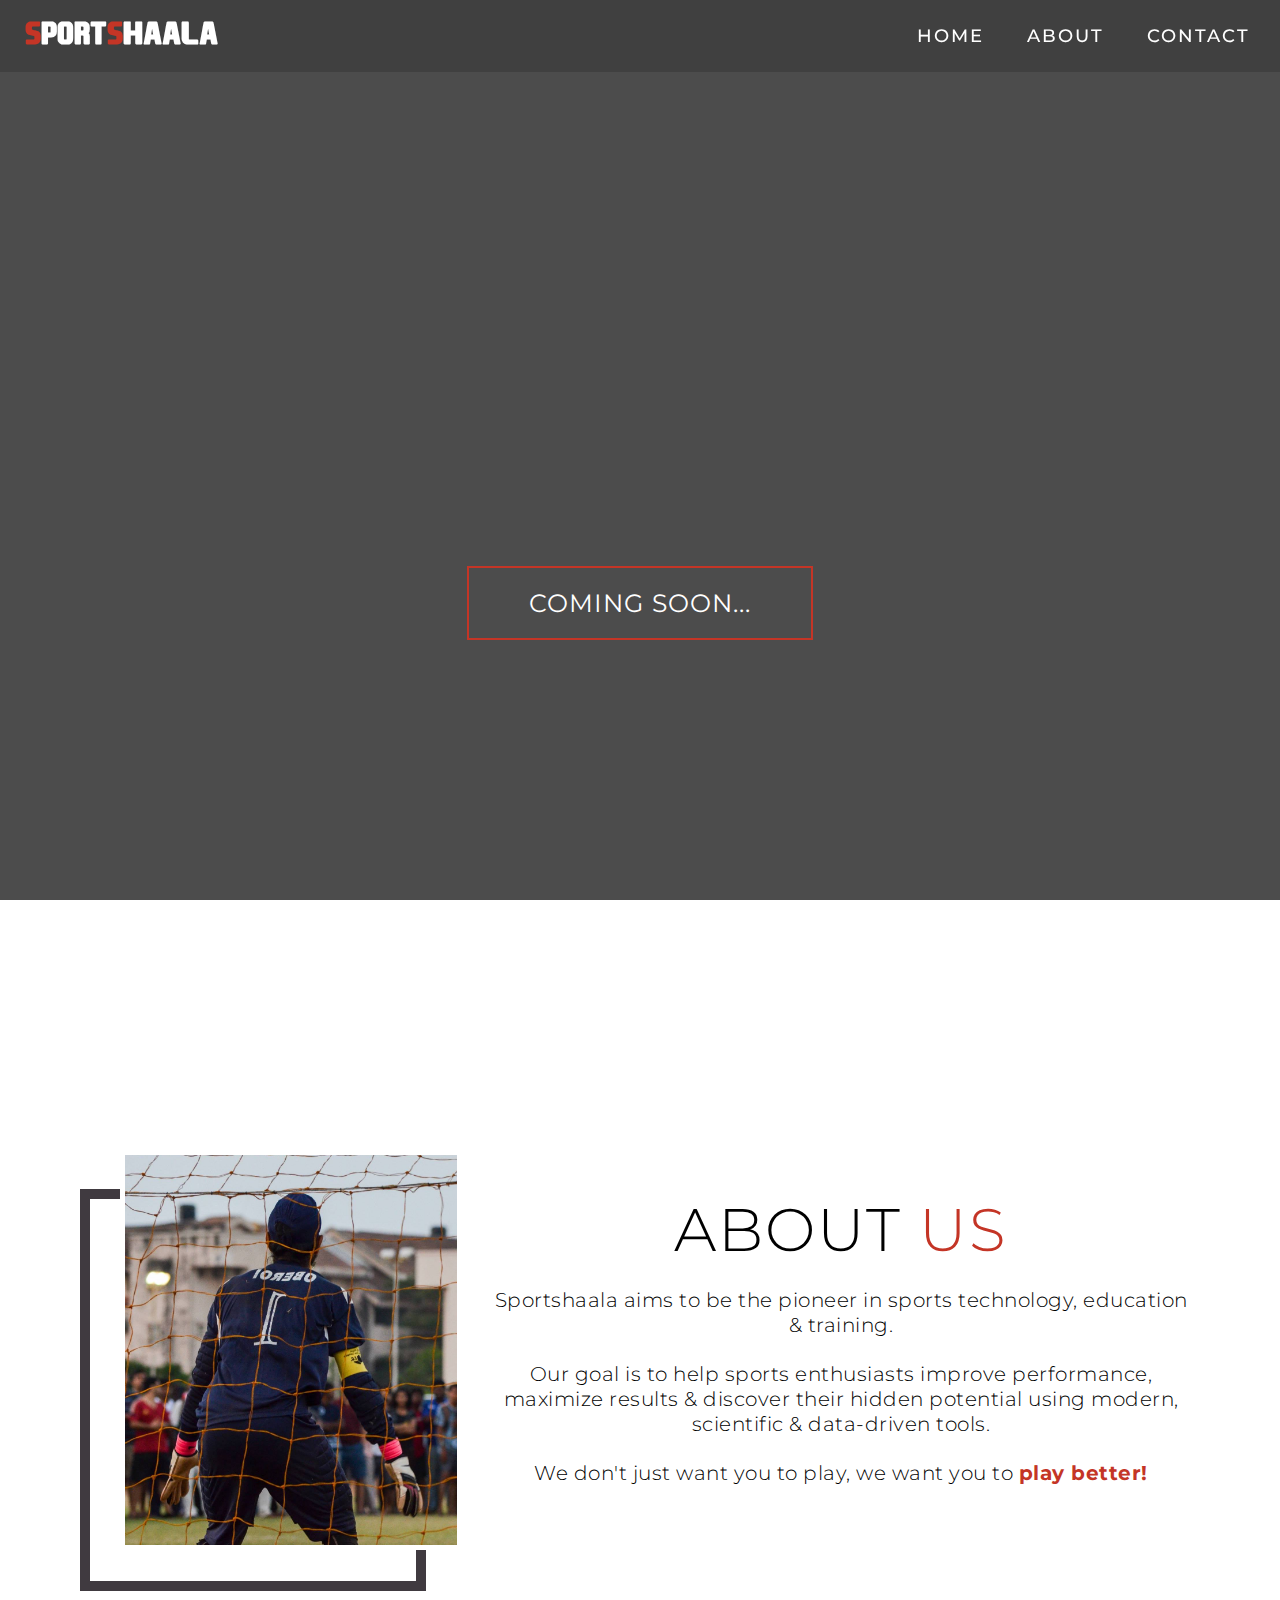
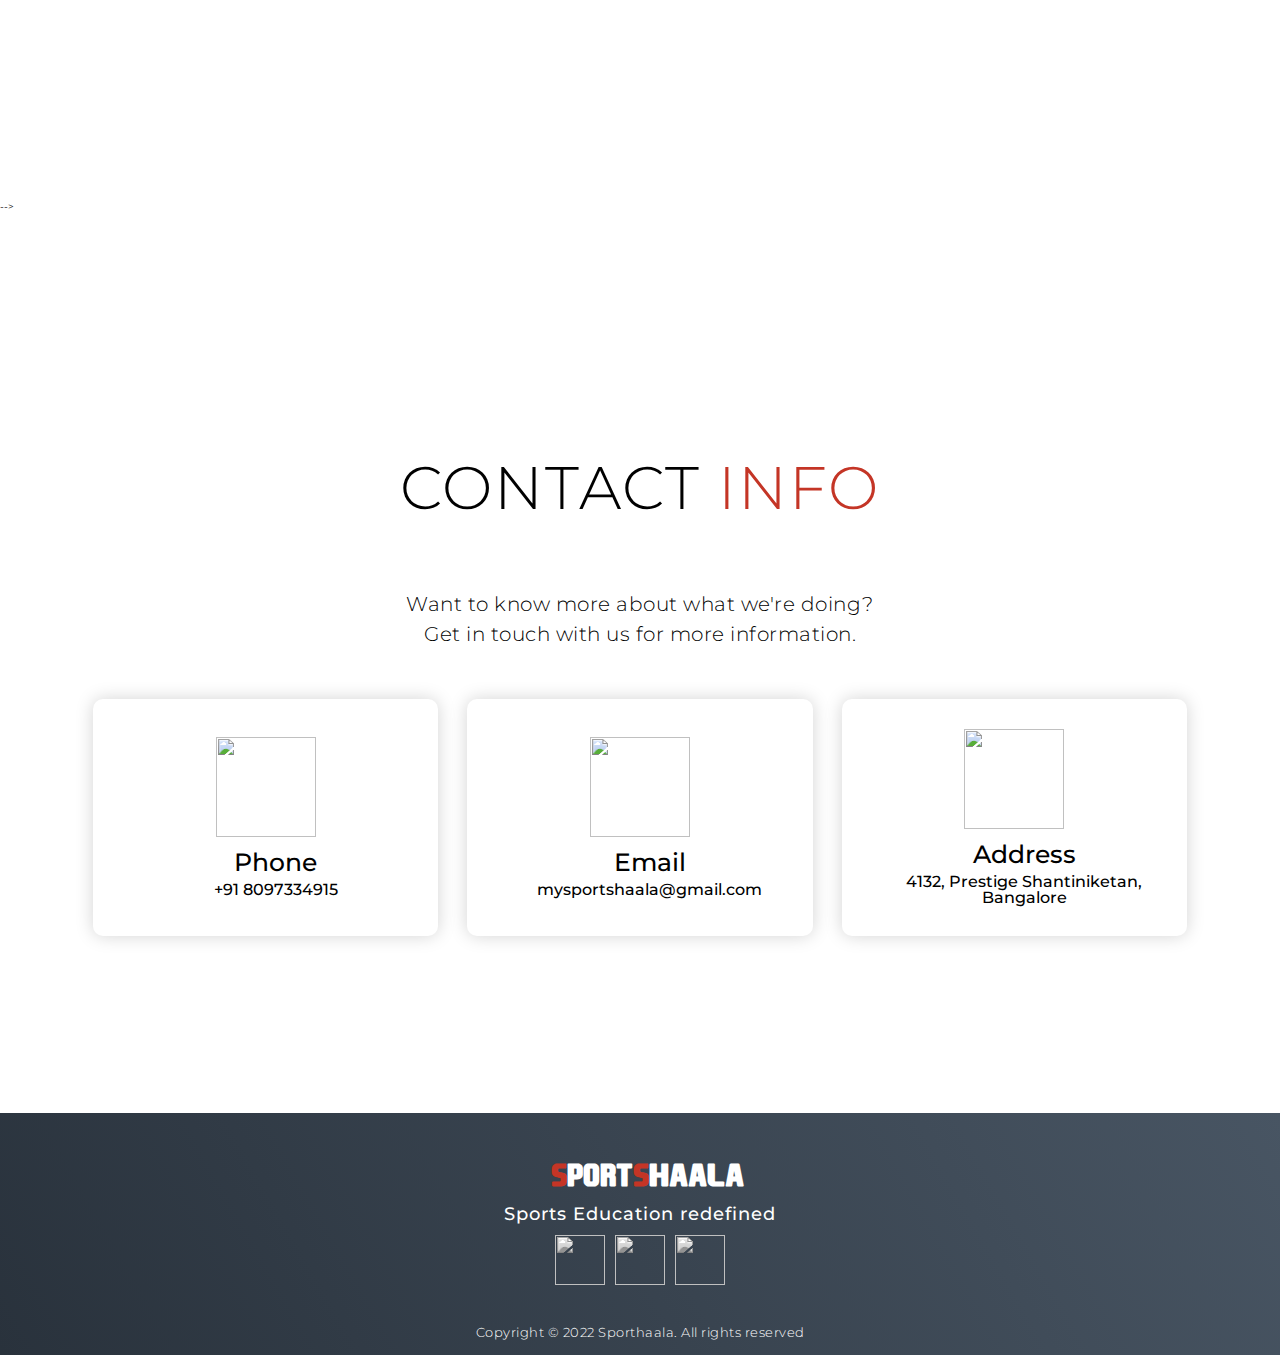
==== index.html @ 40bc7369 "Video back on drive" ====
<!DOCTYPE html>
<html lang="en">
<head>
    <meta charset="UTF-8">
    <meta http-equiv="X-UA-Compatible" content="IE=edge">
    <meta name="viewport" content="width=device-width, initial-scale=1.0">
    <title>SportShaala</title>
    <link rel="stylesheet" href="style.css">
    <link rel="stylesheet" href="assets/fonts/EAFonts/stylesheet.css">
</head>
<body>
    <section id="header">
        <div class="header container">
            <div class="nav-bar">
                <div class="brand">
                    <a href="#hero">
                        <h1><span>S</span>port<span>S</span>haala</h1>
                    </a>
                </div>
                <div class="nav-list">
                    <div class="hamburger">
                        <div class="bar"></div>
                    </div>
                    <ul>
                        <li><a href="#hero" data-after="Home">Home</a></li>
                        <!-- <li><a href="#services" data-after="Services">About</a></li> -->
                        <li><a href="#about" data-after="About">About</a></li>
                        <li><a href="#contact" data-after=>Contact</a></li>
                    </ul>
                </div>
            </div>
        </div>
    </section>
    <!-- End of header -->

    <!-- Hero section -->
    <section id="hero">
        <div class="hero container">
                <video src="assets/Sportshaala.mp4" playsinline autoplay muted loop>
                </video>
            <div>
                <h1>Play better<span></span></h1>
                <h1>Find your edge<span></span></h1>
                <a href="#contact" type = "button" class="cta">Coming Soon...</a>
            </div>
        </div>
    </section>
    <!-- End Hero Section -->
    <div class="video-wrapper">
        <video src="./assets/Sportshaala.mp4" playsinline autoplay muted loop>
        </video>
    </div>

    <!-- Service Section -->
    <!-- <section id="services">
        <div class="services container">
            <div class="service-top">
                <h1 class="section-title">ABOUT <span>US</span></h1>
                <p><span>Sportshaala</span> aims to be the pioneer in sports technology, education and training.</p>
                <p>Our goal is to help enthusiasts improve performance, maximize results and discover their hidden potential.</p>
                <p>We don't just want you to play, we want you to <span>play better!</span></p>
            </div>
            <div class="service-bottom">
                <div class="service-item">
                    <div class="icon"><img src="https://img.icons8.com/bubbles/100/000000/services.png" alt=""></div>
                    <h2>Web Design</h2>
                    <p>Lorem ipsum dolor sit amet consectetur adipisicing elit. Expedita repellat, quam rem adipisci ipsa sapiente quisquam unde itaque voluptatibus totam.</p>
                </div>
                <div class="service-item">
                    <div class="icon"><img src="https://img.icons8.com/bubbles/100/000000/services.png" alt=""></div>
                    <h2>Web Design</h2>
                    <p>Lorem ipsum dolor sit amet consectetur adipisicing elit. Expedita repellat, quam rem adipisci ipsa sapiente quisquam unde itaque voluptatibus totam.</p>
                </div>
                <div class="service-item">
                    <div class="icon"><img src="https://img.icons8.com/bubbles/100/000000/services.png" alt=""></div>
                    <h2>Web Design</h2>
                    <p>Lorem ipsum dolor sit amet consectetur adipisicing elit. Expedita repellat, quam rem adipisci ipsa sapiente quisquam unde itaque voluptatibus totam.</p>
                </div>                                             
            </div>
        </div>
    </section> -->
    <!-- End Service Section -->

    <!-- About section -->
    <section id="about">
        <div class="about container">
            <div class="col-left">
                <div class="about-img">
                    <img src="./assets/img/aboutus2.jpg" alt="">
                </div>
            </div>
            <div class="col-right">
                <h1 class="section-title">
                    About <span>US</span>
                </h1>
                <p>Sportshaala aims to be the pioneer in sports technology, education & training.</p>
                <p>Our goal is to help sports enthusiasts improve performance, maximize results & discover their hidden potential using modern, scientific & data-driven tools.</p>
                <p>We don't just want you to play, we want you to <span>play better!</span></p>
            </div>
        </div>
    </section> -->
    <!-- End About section

    <!-- Contact Section -->
    <section id="contact">
        <div class="contact container">
            <div>
                <h1 class="section-title">Contact <span>info</span></h1>
            </div>
            <div>
                <p>Want to know more about what we're doing?<br>Get in touch with us for more information.</p>
            </div>
            <div class="contact-items">
                <div class="contact-item">
                    <div class="icon">
                        <img src="https://img.icons8.com/bubbles/100/000000/phone.png" alt="">
                    </div>
                    <div class="contact-info">
                        <h1>Phone</h1>
                        <h2>+91 8097334915</h2>
                    </div>
                </div>
                <div class="contact-item">
                    <div class="icon"><img src="https://img.icons8.com/bubbles/100/000000/new-post.png" alt=""></div>
                    <div class="contact-info">
                        <h1>Email</h1>
                        <h2>mysportshaala@gmail.com</h2>
                    </div>
                </div>
                <div class="contact-item">
                    <div class="icon"><img src="https://img.icons8.com/bubbles/100/000000/map-marker.png" alt=""></div>
                    <div class="contact-info">
                        <h1>Address</h1>
                        <h2>4132, Prestige Shantiniketan, Bangalore</h2>
                    </div>
                </div>
            </div>            
        </div>
    </section>

    <!-- End Contact Section -->

    <!-- Footer -->

    <section id="footer">
        <div class="footer container">
            <div class="brand">
                <h1><span>S</span>port<span>S</span>haala</h1>
            </div>
            <h2>Sports Education redefined</h2>
            <div class="social-icon">
                <div class="social-item">
                    <a href="#"><img alt="" src="https://img.icons8.com/bubbles/100/000000/facebook-new.png"></a>
                </div>
                <div class="social-item">
                    <a href="https://twitter.com/sportshaalayo"><img alt="" src="https://img.icons8.com/bubbles/100/000000/twitter.png"></a>
                </div>
                <div class="social-item">
                    <a href="https://www.youtube.com/channel/UC8o_CGlzFs7dVv6sWX6ZTkQ"><img alt="" src="https://img.icons8.com/bubbles/100/000000/youtube.png"></a>
                </div>                                                
            </div>
            <p>Copyright &#169 2022 Sporthaala. All rights reserved</p>
        </div>
    </section>
    <!-- End footer -->    
    <script src="./app.js"></script>
</body>
</html>
---- style.css ----
@import "https://fonts.googleapis.com/css?family=Montserrat:300, 400, 700&display=swap";
* {
  padding: 0;
  margin: 0;
  box-sizing: border-box;
}

html {
  font-size: 10px;
  font-family: "Montserrat", sans-serif;
  scroll-behavior: smooth;
}

.brand {
  margin-left: 1.5rem;
  font-family: "ea_font";
}

a {
  text-decoration: none;
}

.container {
  min-height: 100vh;
  width: 100%;
  display: flex;
  align-items: center;
  justify-content: center;
}

img {
  height: 100%;
  width: 100%;
  object-fit: cover;
}

p {
  color: black;
  font-size: 1.4rem;
  margin-top: 5px;
  line-height: 2.5rem;
  font-weight: 300;
  letter-spacing: 0.05rem;
}

.section-title {
  font-size: 4rem;
  font-weight: 300;
  color: black;
  margin-bottom: 20px;
  text-transform: uppercase;
  letter-spacing: 0.2rem;
  text-align: center;
}

.section-title span {
  color: #c43526;
}

.cta {
  display: inline-block;
  padding: 10px 30px;
  color: white;
  border: 2px solid #c43526;
  background-color: transparent;
  font-size: 2rem;
  text-transform: uppercase;
  letter-spacing: 0.1rem;
  margin-top: 30px;
  transition: 0.3s ease;
  transition-property: background-color, color;
  margin-left: 0;
  position: absolute;
  left: 50%;
  -ms-transform: translateX(-50%);
  transform: translateX(-50%);
  /* animation: box_reveal 0.5s ease forwards;
  animation-delay: 5s; */
}

.cta:hover {
  color: white;
  background-color: #c43526;
}

/* Failed attempt at making a transition effect similar to the hamburger menu */
/* .cta::before {
  position: absolute;
  content: "";
  display: inline-block;
  padding: 2rem 6rem;
  color: white;
  border: 2px solid #c43526;
  margin-bottom: 20px;
  left: 30%;
  -ms-transform: translateX(-50%);
  transform: translateX(-50%);
  animation: coming_soon 1s ease infinite;
} */

/* 
#header .hamburger {
  height: 60px;
  width: 60px;
  display: inline-block;
  border: 3px solid white;
  border-radius: 50%;
  position: relative;
  display: flex;
  align-items: center;
  justify-content: center;
  z-index: 100;
  cursor: pointer;
  transform: scale(0.8);
  margin-right: 20px;
}

#header .hamburger:after {
  position: absolute;
  content: "";
  height: 100%;
  width: 100%;
  border-radius: 50%;
  border: 3px solid white;
  animation: hamburger_puls 1s ease infinite;
} */

.brand h1 {
  font-size: 3rem;
  text-transform: uppercase;
  color: white;
}

.brand h1 span {
  color: #c43526;
}

/* Header Section */
#header {
  position: fixed;
  z-index: 1000;
  left: 0;
  top: 0;
  width: 100vw;
  height: auto;
}

#header .header {
  min-height: 8vh;
  background-color: rgba(31, 30, 30, 0.24);
  transition: 0.3s ease background-color;
}

#header .nav-bar {
  display: flex;
  align-items: center;
  justify-content: space-between;
  width: 100%;
  height: 100%;
  max-width: 1300px;
  padding: 0 10px;
}

#header .nav-list ul {
  list-style: none;
  position: absolute;
  background-color: rgb(31, 30, 30);
  width: 100vw;
  /* height: 100vh; */
  left: 100%;
  top: 0;
  display: flex;
  flex-direction: column;
  justify-content: center;
  align-items: center;
  z-index: 1;
  overflow-x: hidden;
  transition: 0.5s ease left;
}

#header .nav-list ul.active {
  left: 0%;
}

#header .nav-list ul a {
  font-size: 2.5rem;
  font-weight: 500;
  letter-spacing: 0.2rem;
  text-decoration: none;
  color: white;
  text-transform: uppercase;
  padding: 20px;
  display: block;
}

#header .nav-list ul a::after {
  content: attr(data-after);
  position: absolute;
  top: 50%;
  left: 50%;
  transform: translate(-50%, -50%) scale(0);
  color: rgba(240, 248, 255, 0.021);
  font-size: 13rem;
  letter-spacing: 50px;
  z-index: -1;
  transition: 0.3s ease letter-spacing;
}

#header .nav-list ul li:hover a::after {
  transform: translate(-50%, -50%) scale(100);
  letter-spacing: initial;
}

#header .nav-list ul li:hover a {
  color: #c43526;
}

#header .hamburger {
  height: 60px;
  width: 60px;
  display: inline-block;
  border: 3px solid white;
  border-radius: 50%;
  position: relative;
  display: flex;
  align-items: center;
  justify-content: center;
  z-index: 100;
  cursor: pointer;
  transform: scale(0.8);
  margin-right: 20px;
}

#header .hamburger:after {
  position: absolute;
  content: "";
  height: 100%;
  width: 100%;
  border-radius: 50%;
  border: 3px solid white;
  animation: hamburger_puls 2s ease infinite;
}

#header .hamburger .bar {
  height: 2px;
  width: 30px;
  position: relative;
  background-color: white;
  z-index: -1;
}

#header .hamburger .bar::after,
#header .hamburger .bar::before {
  content: "";
  position: absolute;
  height: 100%;
  width: 100%;
  left: 0;
  background-color: white;
  transition: 0.3s ease;
  transition-property: top, bottom;
}

#header .hamburger .bar::after {
  top: 8px;
}

#header .hamburger .bar::before {
  bottom: 8px;
}

#header .hamburger.active .bar::before {
  bottom: 0;
}

#header .hamburger.active .bar::after {
  top: 0;
}

/* End Header section */

/* Hero Section */

/* .video-wrapper {
  position: relative;

  width: 400px;
  height: 200px;

  overflow: hidden;

  text-align: center;
  display: flex;
  align-items: center;
  justify-content: center;
} */

video {
  object-fit: cover;
  height: 100%;
  width: 100%;

  position: absolute;
  top: 0;
  left: 0;
  filter: brightness(40%);
}

#hero {
  /* background-image: url(./img/hero-bg.png); */
  background-size: cover;
  background-position: top center;
  position: relative;

  overflow: hidden;

  text-align: center;
  display: flex;
  align-items: center;
  justify-content: center;
  z-index: 1;
}

#hero::after {
  content: "";
  position: absolute;
  left: 0;
  top: 0;
  height: 100%;
  width: 100%;
  background-color: black;
  opacity: 0.7;
  z-index: -1;
}

#hero .hero {
  max-width: 1200px;
  margin: 0 auto;
  padding: 0 50px;
  justify-content: center;
}

#hero h1 {
  display: block;
  /* width: fit-content; */
  font-size: 4rem;
  position: relative;
  color: transparent;
  text-align: center;
  animation: text_reveal 0.5s ease forwards;
  /* animation-delay: 10s; */
  z-index: 1;
}

#hero h1:nth-child(1) {
  animation-delay: 1.5s;
}

#hero h1:nth-child(2) {
  animation-delay: 3s;
}

/* #hero h1:nth-child(3) {
  animation: text_reveal_name 0.5s ease forwards;
  animation-delay: 3s;
} */

#hero h1 span {
  position: absolute;
  top: 0;
  left: 0;
  height: 100%;
  width: 0;
  background-color: #c43526;
  animation: text_reveal_box 1s ease;
  animation-delay: 0.5s;
}

#hero h1:nth-child(1) span {
  animation-delay: 1s;
}

#hero h1:nth-child(2) span {
  animation-delay: 2.5s;
}

/* #hero h1:nth-child(3) span {
  animation-delay: 2.5s;
} */

/* End Hero Section */

/* Services Section */
#services .services {
  flex-direction: column;
  text-align: center;
  max-width: 1500px;
  margin: 0 auto;
  padding: 100px 0;
}

#services .service-top {
  max-width: 1200px;
  margin: 0 auto;
}

#services .service-bottom {
  display: flex;
  align-items: center;
  justify-content: center;
  flex-wrap: wrap;
  margin-top: 50px;
}

#services .service-item {
  flex-basis: 80%;
  display: flex;
  align-items: flex-start;
  justify-content: center;
  flex-direction: column;
  padding: 30px;
  border-radius: 10px;
  background-image: url(./img/img-1.png);
  background-size: cover;
  margin: 10px 5%;
  position: relative;
  z-index: 1;
  overflow: hidden;
}

#services .service-item::after {
  content: "";
  position: absolute;
  left: 0;
  top: 0;
  height: 100%;
  width: 100%;
  background-image: linear-gradient(60deg, #29323c 0%, #485563 100%);
  opacity: 0.9;
  z-index: -1;
}

#services .service-bottom .icon {
  height: 80px;
  width: 80px;
  margin-bottom: 20px;
}

#services .service-item h2 {
  font-size: 2rem;
  color: white;
  margin-bottom: 10px;
  text-transform: uppercase;
}

#services .service-item p {
  color: white;
  text-align: left;
}

/* End Services Section */

/* Projects section */

#projects .projects {
  flex-direction: column;
  max-width: 1200px;
  margin: 0 auto;
  padding: 100px 0;
}

#projects .projects-header h1 {
  margin-bottom: 50px;
}

#projects .all-projects {
  display: flex;
  align-items: center;
  justify-content: center;
  flex-direction: column;
}

#projects .project-item {
  display: flex;
  align-items: center;
  justify-content: center;
  flex-direction: column;
  width: 80%;
  margin: 20px auto;
  overflow: hidden;
  border-radius: 10px;
}

#projects .project-info {
  padding: 30px;
  flex-basis: 50%;
  height: 100%;
  display: flex;
  align-items: flex-start;
  justify-content: center;
  flex-direction: column;
  background-image: linear-gradient(60deg, #29323c 0%, #485563 100%);
  color: white;
}

#projects .project-info h1 {
  font-size: 4rem;
  font-weight: 500;
}

#projects .project-info h2 {
  font-size: 1.8rem;
  font-weight: 500;
  margin-top: 10px;
}

#projects .project-info p {
  color: white;
}

#projects .project-img {
  flex-basis: 50%;
  height: 300px;
  overflow: hidden;
  position: relative;
}

#projects .project-img::after {
  content: "";
  position: absolute;
  left: 0;
  top: 0;
  height: 100%;
  width: 100%;
  background-image: linear-gradient(60deg, #29323c 0%, #485563 100%);
  opacity: 0.7;
}

#projects .project-img img {
  transition: 0.3s ease transform;
}

#projects .project-item:hover .project-img img {
  transform: scale(1.1);
}

/* End Projects section */

/* About Section */

#about .about {
  flex-direction: column-reverse;
  text-align: center;
  max-width: 1200px;
  margin: 0 auto;
  padding: 100px 20px;
}

#about .col-left {
  width: 250px;
  height: 360px;
}

#about .col-right {
  width: 100%;
}

#about .col-right h2 {
  font-size: 1.8rem;
  font-weight: 500;
  letter-spacing: 0.2rem;
  margin-bottom: 10px;
}

/* #about .col-right .cta {
  color: black;
  margin-bottom: 50px;
  padding: 10px 20px;
  font-size: 2rem;
} */

#about .col-right p {
  margin-bottom: 20px;
}

#about .col-left .about-img {
  height: 100%;
  width: 100%;
  position: relative;
  border: 5px solid white;
}

#about .col-left .about-img::after {
  content: "";
  position: absolute;
  left: -33px;
  top: 19px;
  height: 98%;
  width: 98%;
  border: 7px solid #403a40;
  z-index: -1;
}

#about p {
  font-size: 2rem;
  padding: 2px;
}

#about p span {
  font-weight: bold;
  color: #c43526;
}

/* End About Section */

/* contact Section */

#contact .contact {
  flex-direction: column;
  max-width: 1200px;
  margin: 0 auto;
  width: 90%;
}

#contact .contact-items {
  width: 100%;
  margin: 4rem;
}

#contact .contact-item {
  width: 80%;
  padding: 20px;
  text-align: center;
  border-radius: 10px;
  padding: 30px;
  margin: 30px;
  display: flex;
  justify-content: center;
  align-items: center;
  flex-direction: column;
  box-shadow: 0px 0px 18px 0 #0000002c;
  transition: 0.3s ease box-shadow;
}

#contact .contact-item:hover {
  box-shadow: 0px 0px 5px 0 #0000002c;
}

#contact .icon {
  width: 70px;
  margin: 0 auto;
  margin-bottom: 10px;
}

#contact .contact-info h1 {
  font-size: 2.5rem;
  font-weight: 500;
  margin-bottom: 5px;
}

#contact .contact-info h2 {
  font-size: 2rem;
  line-height: 2rem;
  text-align: center;
  font-weight: 500;
}

#contact > .contact p {
  padding-bottom: 50px;
  font-size: 20px;
  text-align: center;
  line-height: 30px;
}

/* End contact section */

/* Footer */

#footer {
  background-image: linear-gradient(60deg, #29323c 0%, #485563 100%);
}

#footer .footer {
  min-height: 200px;
  flex-direction: column;
  padding-top: 50px;
  padding-bottom: 10px;
}

#footer h2 {
  color: white;
  font-weight: 500;
  font-size: 1.8rem;
  letter-spacing: 0.1rem;
  margin-top: 10px;
  margin-bottom: 10px;
}

#footer .social-icon {
  display: flex;
  margin-bottom: 30px;
}

#footer .social-item {
  height: 50px;
  width: 50px;
  margin: 0 5px;
}

#footer .social-item img {
  filter: grayscale(1);
  transition: 0.3s ease filter;
}

#footer .social-item:hover img {
  filter: grayscale(0);
}

#footer p {
  color: white;
  font-size: 1.3rem;
}

/* End Footer */

/* Keyframes */

@keyframes hamburger_puls {
  0% {
    opacity: 1;
    transform: scale(1);
  }

  100% {
    opacity: 0;
    transform: scale(1.4);
  }
}

@keyframes text_reveal_box {
  50% {
    width: 100%;
    left: 0;
  }
  100% {
    width: 0;
    left: 100%;
  }
}

@keyframes text_reveal {
  100% {
    color: white;
  }
}

@keyframes box_reveal {
  100% {
    color: white;
    border: 4px solid #c43526;
  }
}

@keyframes text_reveal_name {
  100% {
    color: #c43526;
    font-weight: 500;
  }
}

/* End Keyframes */

@media only screen and (min-width: 768px) {
  .cta {
    padding: 20px 60px;
    font-size: 2.5rem;
  }
  h1.section-title {
    font-size: 6rem;
  }

  #hero h1 {
    font-size: 7rem;
  }

  #services .service-bottom .service-item {
    flex-basis: 45%;
    margin: 2.5%;
  }

  #projects .project-item {
    flex-direction: row;
  }

  #projects .project-item:nth-child(even) {
    flex-direction: row-reverse;
  }

  #projects .project-item {
    height: 400px;
    margin: 0;
    width: 100%;
    border-radius: 0;
  }

  #projects .all-projects .project-info {
    height: 100%;
  }

  #projects .all-projects .project-img {
    height: 100%;
  }

  #about .about {
    flex-direction: row;
  }

  #about .col-left {
    width: 600px;
    height: 400px;
    padding-left: 60px;
  }

  #about .about .col-left .about-img::after {
    left: -45px;
    top: 34px;
    height: 98%;
    width: 98%;
    border: 10px solid #403a40;
  }
  #about .col-right {
    text-align: center;
    padding: 30px;
  }

  #about .col-right h1 {
    text-align: center;
  }

  #contact .contact {
    flex-direction: column;
    padding: 100px 0;
    align-items: center;
    justify-content: center;
    min-width: 20vh;
  }

  #contact .contact-items {
    width: 100%;
    display: flex;
    flex-direction: row;
    justify-content: space-evenly;
    margin: 0;
  }
  #contact .contact-item {
    width: 30%;
    margin: 0;
    /* flex-direction: row; */
  }

  #contact .contact-info h1 {
    text-align: center;
    font-weight: 500;
  }

  #contact .contact-info h2 {
    overflow-wrap: break-word;
    font-size: 1.6rem;
    line-height: 1.6rem;
    text-align: center;
    font-weight: 500;
  }

  #contact .contact-item .icon {
    height: 100px;
    width: 100px;
  }

  #contact .contact-item .icon img {
    object-fit: contain;
  }

  #contact .contact-item .contact-info {
    width: 100%;
    text-align: center;
    padding-left: 20px;
  }
  .contact.container .section-title {
    margin: 60px;
  }
}

@media only screen and (min-width: 1200px) {
  #header .hamburger {
    display: none;
  }

  #header .nav-list ul {
    position: initial;
    display: block;
    height: auto;
    width: fit-content;
    background-color: transparent;
  }

  #header .nav-list ul li {
    display: inline-block;
  }
  #header .nav-list ul li a {
    font-size: 1.8rem;
  }

  #header .nav-list ul a::after {
    display: none;
  }

  #services .service-bottom .service-item {
    flex-basis: 22%;
    margin: 1.5%;
  }
}
---- assets/fonts/EAFonts/stylesheet.css ----
/*! Generated by Font Squirrel (https://www.fontsquirrel.com) on April 18, 2022 */

@font-face {
  font-family: "ea_font";
  src: url("easports-webfont.woff2") format("woff2"),
    url("easports-webfont.woff") format("woff");
  font-weight: normal;
  font-style: normal;
}
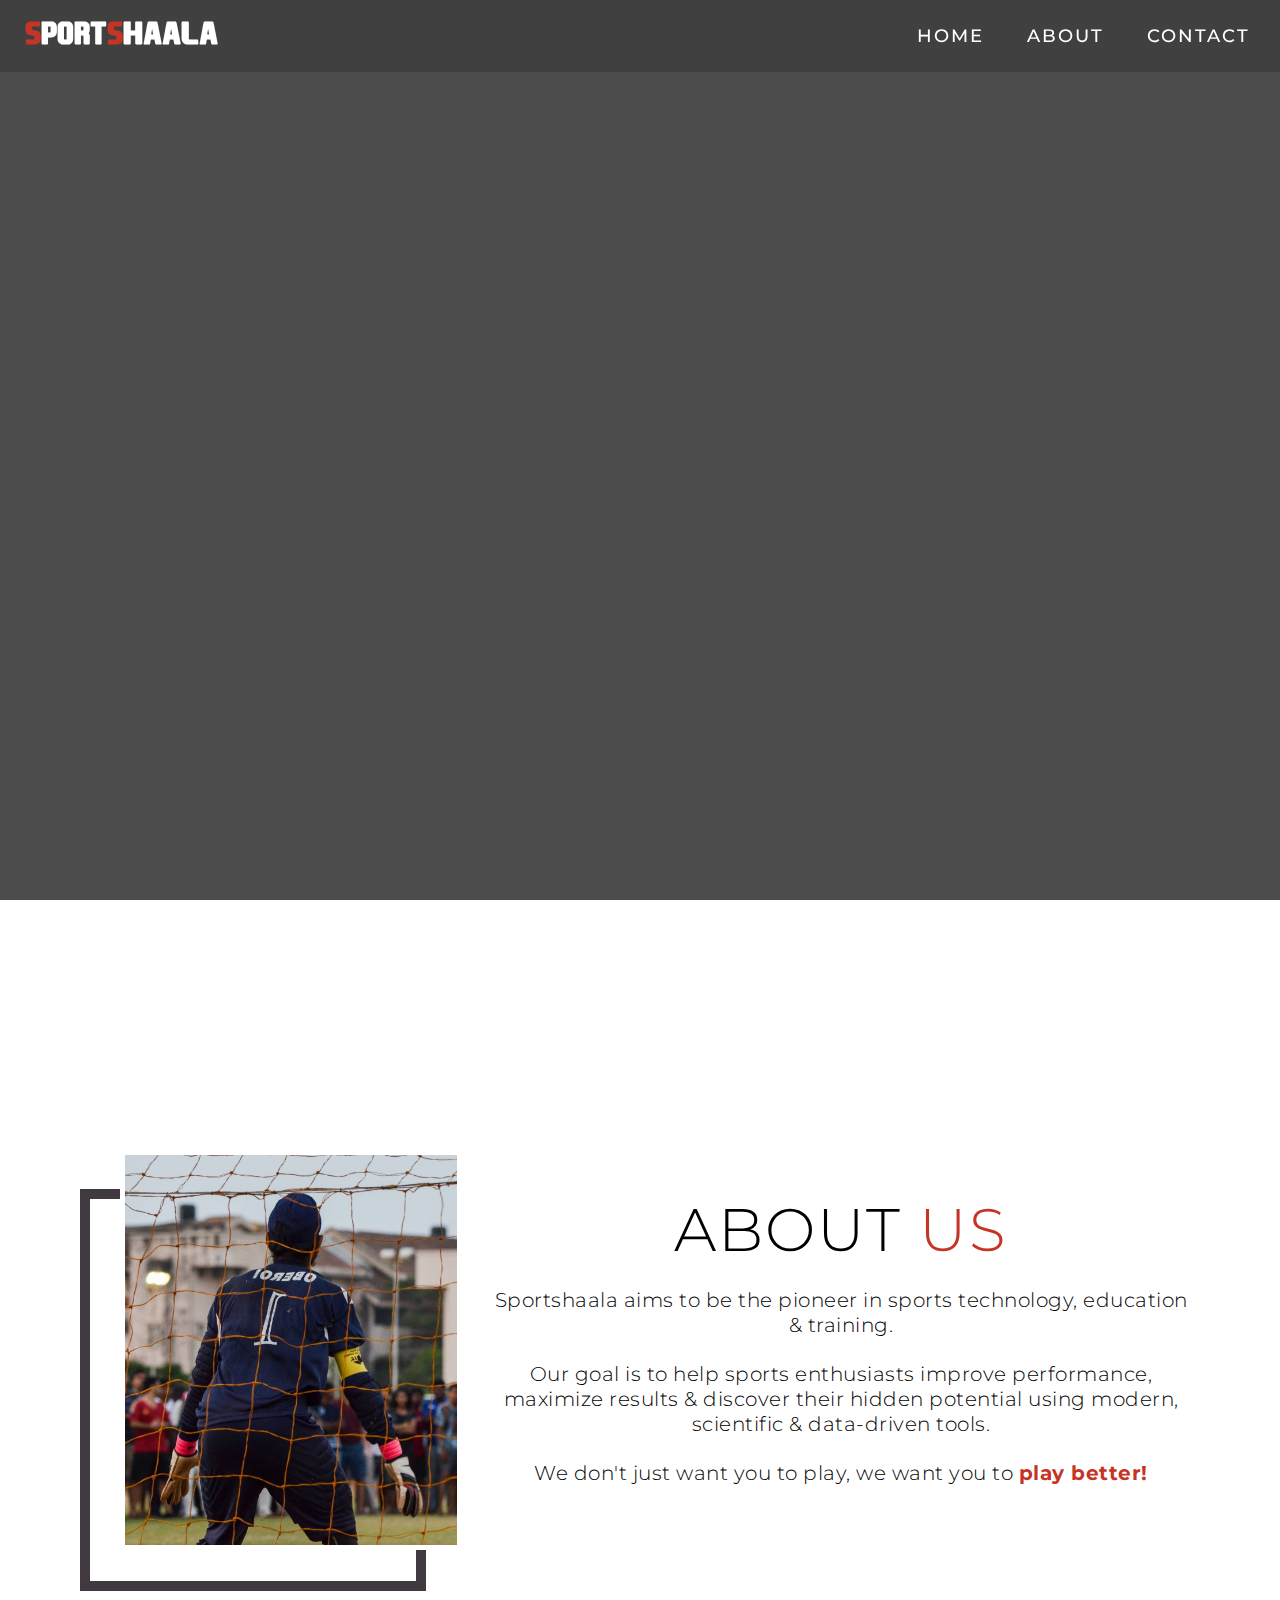
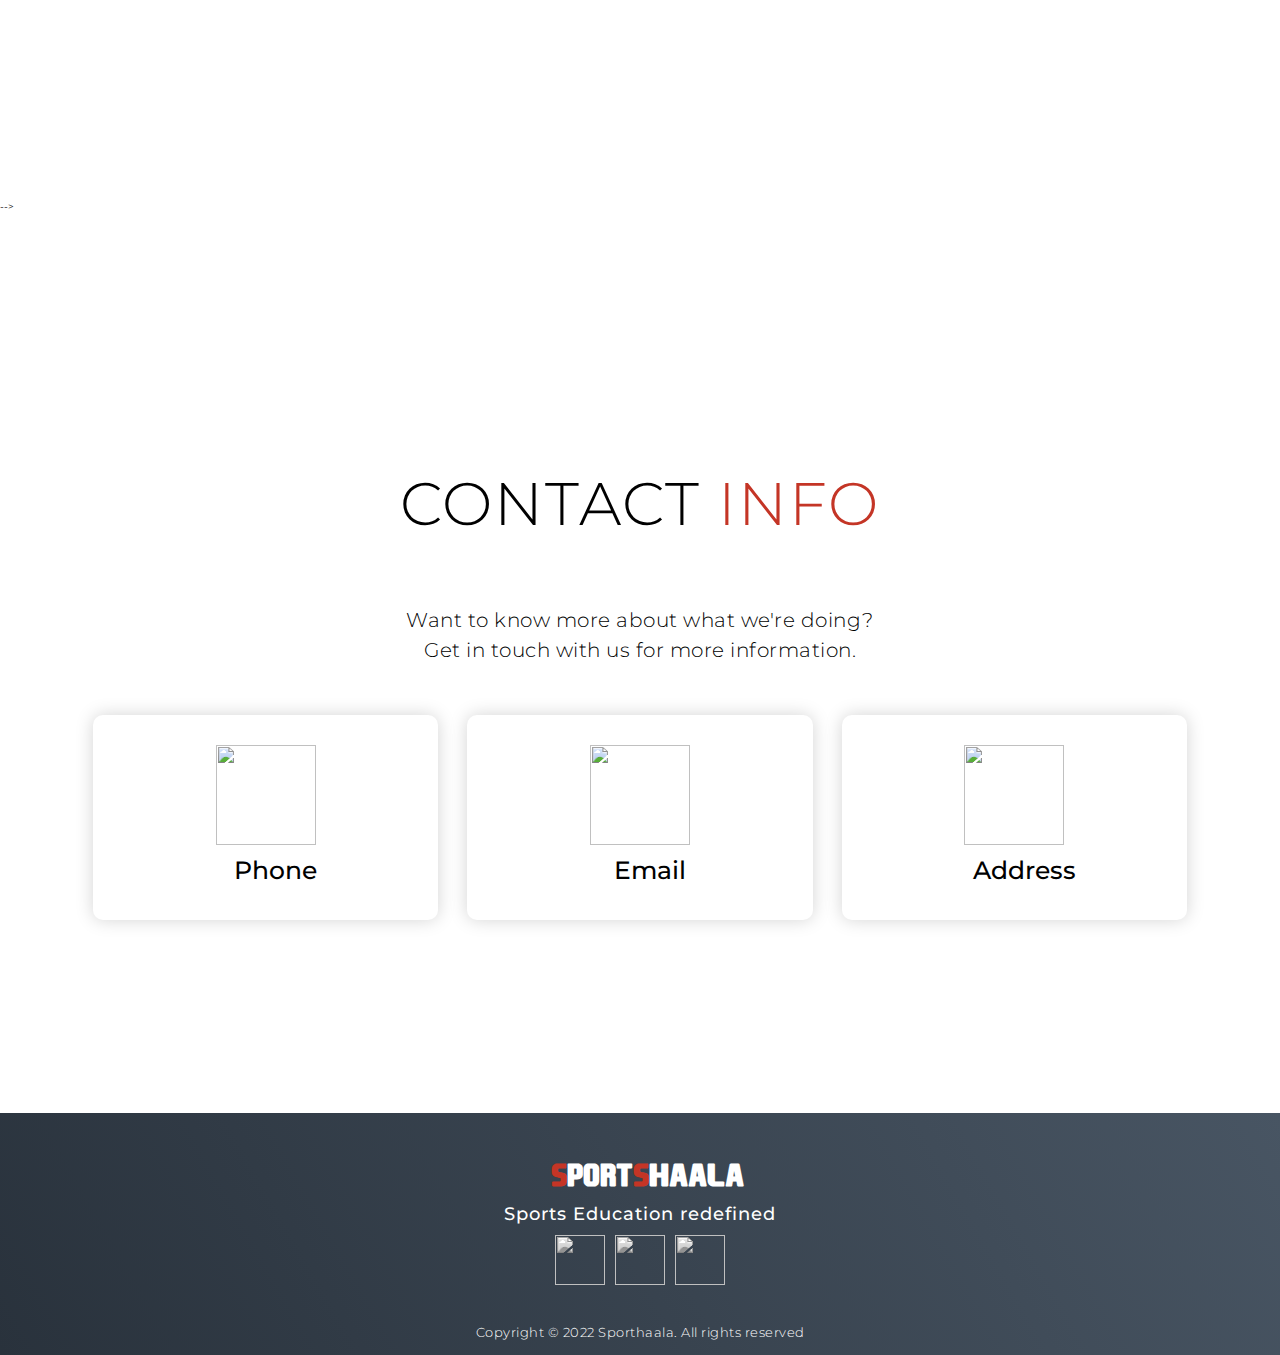
==== commit 66c500b7: "coming soon comes later" ====
--- a/index.html
+++ b/index.html
@@ -36,8 +36,8 @@
     <!-- Hero section -->
     <section id="hero">
         <div class="hero container">
-                <video src="assets/Sportshaala.mp4" playsinline autoplay muted loop>
-                </video>
+            <video src="https://raw.githubusercontent.com/4722794/sportshaala/main/Sportshaala.mp4" playsinline="" autoplay="" muted="" loop="">
+            </video>
             <div>
                 <h1>Play better<span></span></h1>
                 <h1>Find your edge<span></span></h1>
@@ -46,40 +46,6 @@
         </div>
     </section>
     <!-- End Hero Section -->
-    <div class="video-wrapper">
-        <video src="./assets/Sportshaala.mp4" playsinline autoplay muted loop>
-        </video>
-    </div>
-
-    <!-- Service Section -->
-    <!-- <section id="services">
-        <div class="services container">
-            <div class="service-top">
-                <h1 class="section-title">ABOUT <span>US</span></h1>
-                <p><span>Sportshaala</span> aims to be the pioneer in sports technology, education and training.</p>
-                <p>Our goal is to help enthusiasts improve performance, maximize results and discover their hidden potential.</p>
-                <p>We don't just want you to play, we want you to <span>play better!</span></p>
-            </div>
-            <div class="service-bottom">
-                <div class="service-item">
-                    <div class="icon"><img src="https://img.icons8.com/bubbles/100/000000/services.png" alt=""></div>
-                    <h2>Web Design</h2>
-                    <p>Lorem ipsum dolor sit amet consectetur adipisicing elit. Expedita repellat, quam rem adipisci ipsa sapiente quisquam unde itaque voluptatibus totam.</p>
-                </div>
-                <div class="service-item">
-                    <div class="icon"><img src="https://img.icons8.com/bubbles/100/000000/services.png" alt=""></div>
-                    <h2>Web Design</h2>
-                    <p>Lorem ipsum dolor sit amet consectetur adipisicing elit. Expedita repellat, quam rem adipisci ipsa sapiente quisquam unde itaque voluptatibus totam.</p>
-                </div>
-                <div class="service-item">
-                    <div class="icon"><img src="https://img.icons8.com/bubbles/100/000000/services.png" alt=""></div>
-                    <h2>Web Design</h2>
-                    <p>Lorem ipsum dolor sit amet consectetur adipisicing elit. Expedita repellat, quam rem adipisci ipsa sapiente quisquam unde itaque voluptatibus totam.</p>
-                </div>                                             
-            </div>
-        </div>
-    </section> -->
-    <!-- End Service Section -->
 
     <!-- About section -->
     <section id="about">
@@ -112,26 +78,26 @@
             </div>
             <div class="contact-items">
                 <div class="contact-item">
-                    <div class="icon">
+                    <div class="icon" id="phone">
                         <img src="https://img.icons8.com/bubbles/100/000000/phone.png" alt="">
                     </div>
                     <div class="contact-info">
-                        <h1>Phone</h1>
-                        <h2>+91 8097334915</h2>
+                        <h1 >Phone</h1>
+                        <h2 id = "phoneval"></h2>
                     </div>
                 </div>
                 <div class="contact-item">
-                    <div class="icon"><img src="https://img.icons8.com/bubbles/100/000000/new-post.png" alt=""></div>
+                    <div class="icon" id = "email"><img src="https://img.icons8.com/bubbles/100/000000/new-post.png" alt=""></div>
                     <div class="contact-info">
-                        <h1>Email</h1>
-                        <h2>mysportshaala@gmail.com</h2>
+                        <h1 >Email</h1>
+                        <h2 id = "emailval"></h2>
                     </div>
                 </div>
                 <div class="contact-item">
-                    <div class="icon"><img src="https://img.icons8.com/bubbles/100/000000/map-marker.png" alt=""></div>
+                    <div class="icon" id="address"><img src="https://img.icons8.com/bubbles/100/000000/map-marker.png" alt=""></div>
                     <div class="contact-info">
-                        <h1>Address</h1>
-                        <h2>4132, Prestige Shantiniketan, Bangalore</h2>
+                        <h1 >Address</h1>
+                        <h2 id ="addressval"></h2>
                     </div>
                 </div>
             </div>            
--- a/style.css
+++ b/style.css
@@ -57,32 +57,6 @@
   color: #c43526;
 }
 
-.cta {
-  display: inline-block;
-  padding: 10px 30px;
-  color: white;
-  border: 2px solid #c43526;
-  background-color: transparent;
-  font-size: 2rem;
-  text-transform: uppercase;
-  letter-spacing: 0.1rem;
-  margin-top: 30px;
-  transition: 0.3s ease;
-  transition-property: background-color, color;
-  margin-left: 0;
-  position: absolute;
-  left: 50%;
-  -ms-transform: translateX(-50%);
-  transform: translateX(-50%);
-  /* animation: box_reveal 0.5s ease forwards;
-  animation-delay: 5s; */
-}
-
-.cta:hover {
-  color: white;
-  background-color: #c43526;
-}
-
 /* Failed attempt at making a transition effect similar to the hamburger menu */
 /* .cta::before {
   position: absolute;
@@ -277,24 +251,6 @@
   top: 0;
 }
 
-/* End Header section */
-
-/* Hero Section */
-
-/* .video-wrapper {
-  position: relative;
-
-  width: 400px;
-  height: 200px;
-
-  overflow: hidden;
-
-  text-align: center;
-  display: flex;
-  align-items: center;
-  justify-content: center;
-} */
-
 video {
   object-fit: cover;
   height: 100%;
@@ -303,11 +259,10 @@
   position: absolute;
   top: 0;
   left: 0;
-  filter: brightness(40%);
+  filter: brightness(75%);
 }
 
 #hero {
-  /* background-image: url(./img/hero-bg.png); */
   background-size: cover;
   background-position: top center;
   position: relative;
@@ -353,17 +308,12 @@
 }
 
 #hero h1:nth-child(1) {
-  animation-delay: 1.5s;
+  animation-delay: 3s;
 }
 
 #hero h1:nth-child(2) {
-  animation-delay: 3s;
-}
-
-/* #hero h1:nth-child(3) {
-  animation: text_reveal_name 0.5s ease forwards;
-  animation-delay: 3s;
-} */
+  animation-delay: 5.5s;
+}
 
 #hero h1 span {
   position: absolute;
@@ -377,16 +327,39 @@
 }
 
 #hero h1:nth-child(1) span {
-  animation-delay: 1s;
+  animation-delay: 2.5s;
 }
 
 #hero h1:nth-child(2) span {
-  animation-delay: 2.5s;
-}
-
-/* #hero h1:nth-child(3) span {
-  animation-delay: 2.5s;
-} */
+  animation-delay: 5s;
+}
+
+.cta {
+  display: inline-block;
+  padding: 10px 30px;
+  color: white;
+  border: 2px solid #c43526;
+  background-color: transparent;
+  font-size: 2rem;
+  text-transform: uppercase;
+  letter-spacing: 0.1rem;
+  margin-top: 30px;
+  transition: 0.3s ease;
+  transition-property: background-color, color;
+  margin-left: 0;
+  position: absolute;
+  left: 50%;
+  -ms-transform: translateX(-50%);
+  transform: translateX(-50%);
+  visibility: hidden;
+  /* animation: box_reveal 0.5s ease forwards;
+  animation-delay: 5s; */
+}
+
+.cta:hover {
+  color: white;
+  background-color: #c43526;
+}
 
 /* End Hero Section */
 
@@ -572,13 +545,6 @@
   margin-bottom: 10px;
 }
 
-/* #about .col-right .cta {
-  color: black;
-  margin-bottom: 50px;
-  padding: 10px 20px;
-  font-size: 2rem;
-} */
-
 #about .col-right p {
   margin-bottom: 20px;
 }
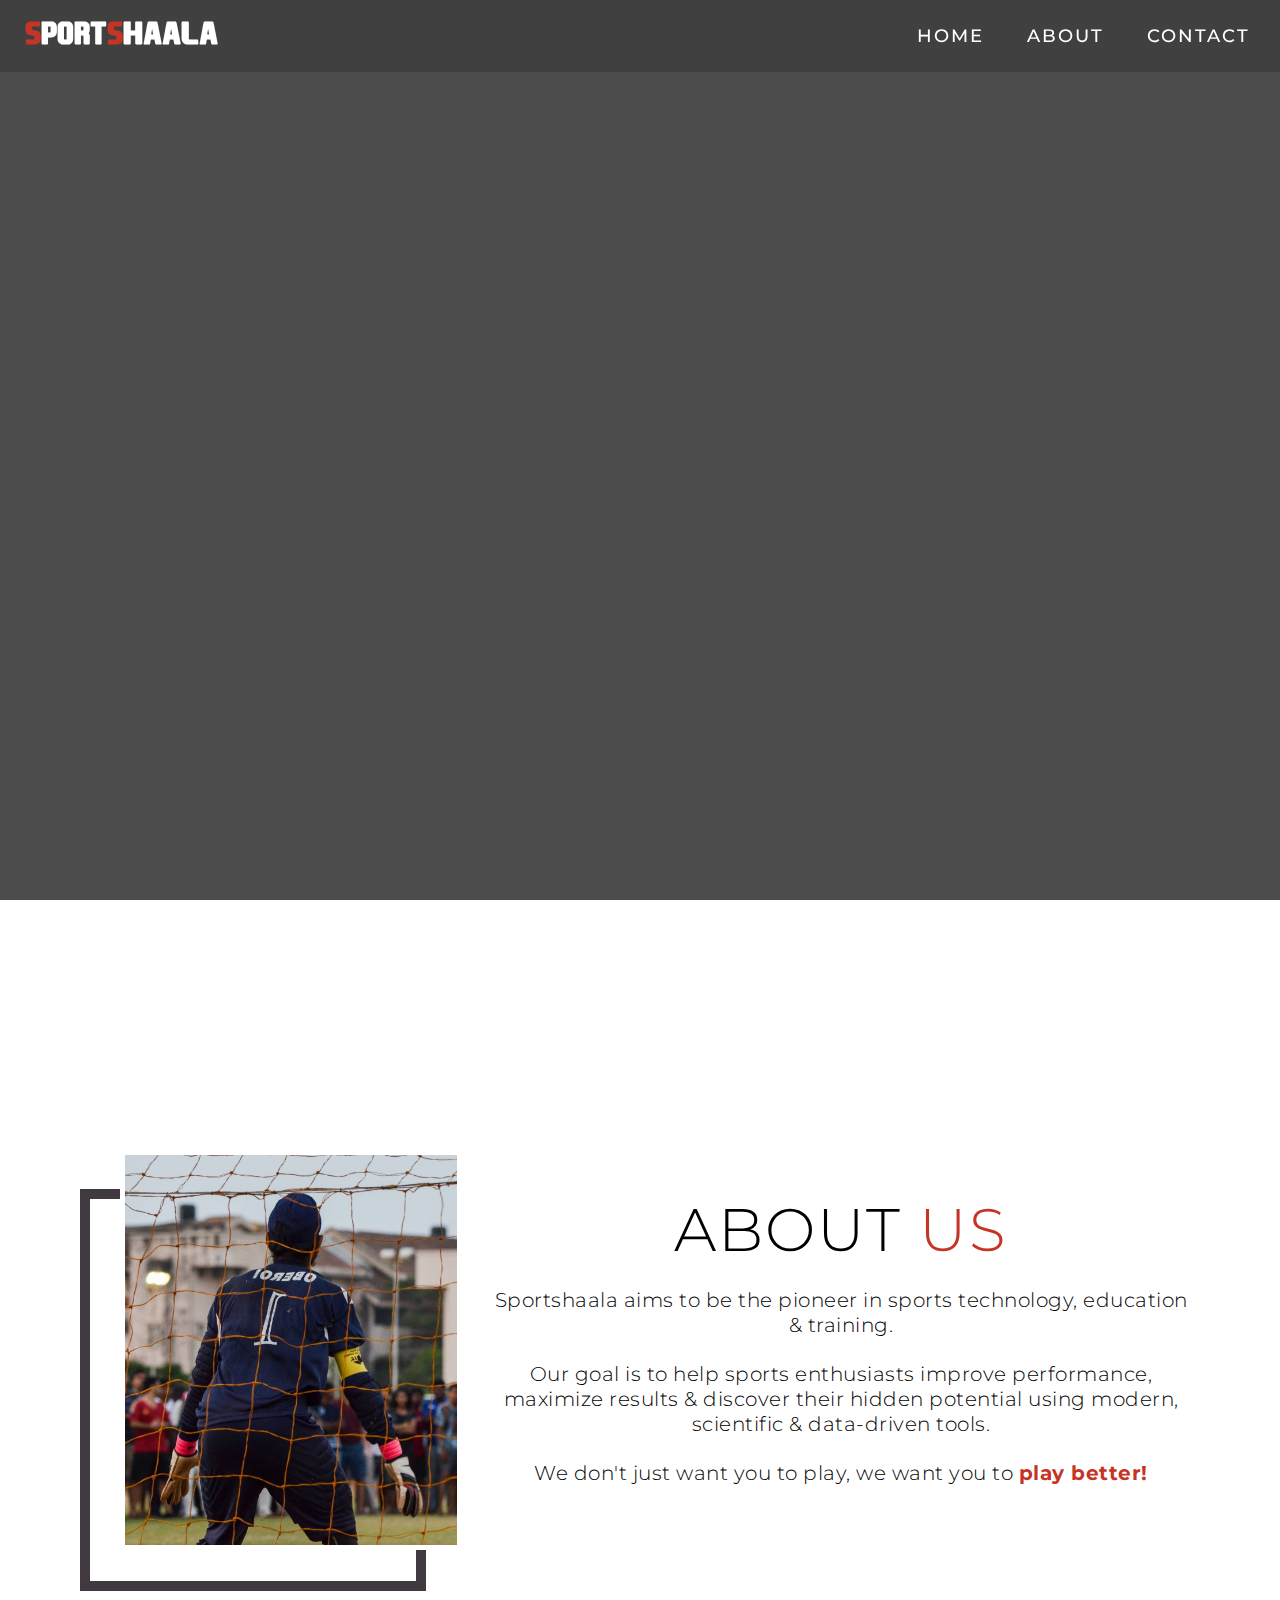
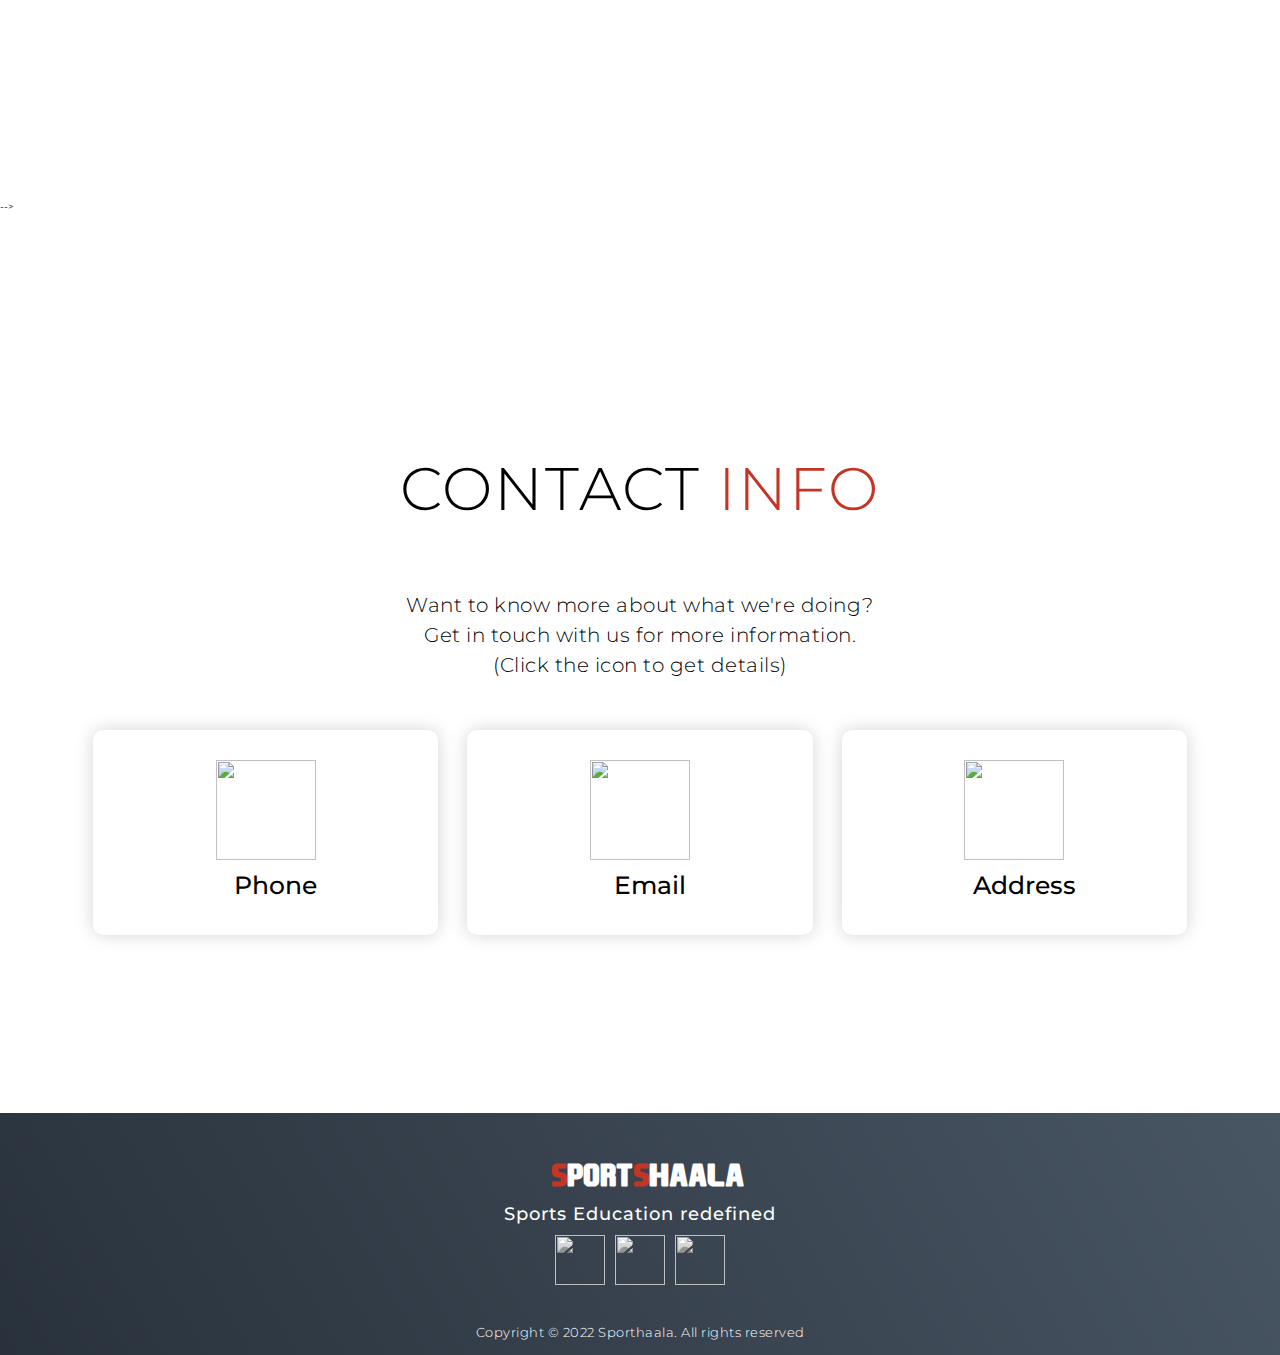
==== commit b5a34a81: "Directing folks to the icon" ====
--- a/index.html
+++ b/index.html
@@ -74,7 +74,7 @@
                 <h1 class="section-title">Contact <span>info</span></h1>
             </div>
             <div>
-                <p>Want to know more about what we're doing?<br>Get in touch with us for more information.</p>
+                <p>Want to know more about what we're doing?<br>Get in touch with us for more information.<br> (Click the icon to get details)</p>
             </div>
             <div class="contact-items">
                 <div class="contact-item">
@@ -131,4 +131,4 @@
     <!-- End footer -->    
     <script src="./app.js"></script>
 </body>
-</html>+</html>
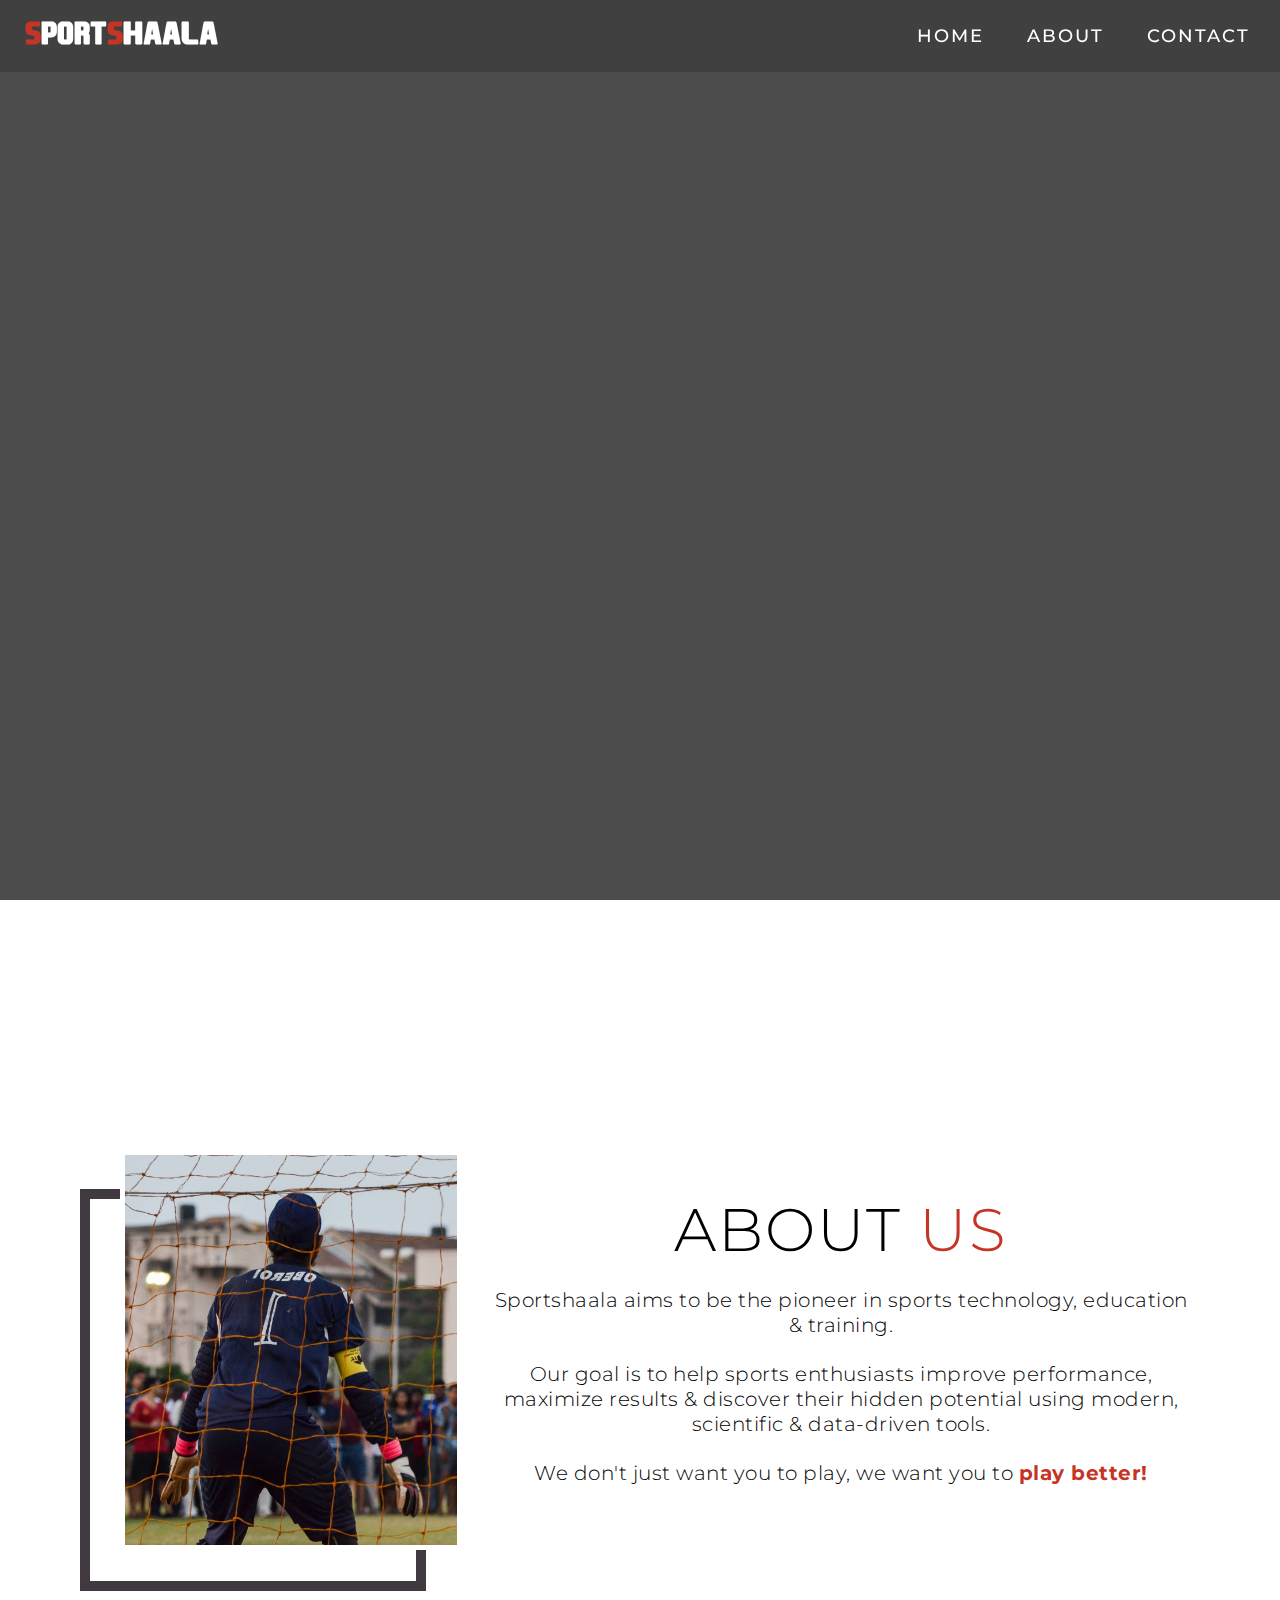
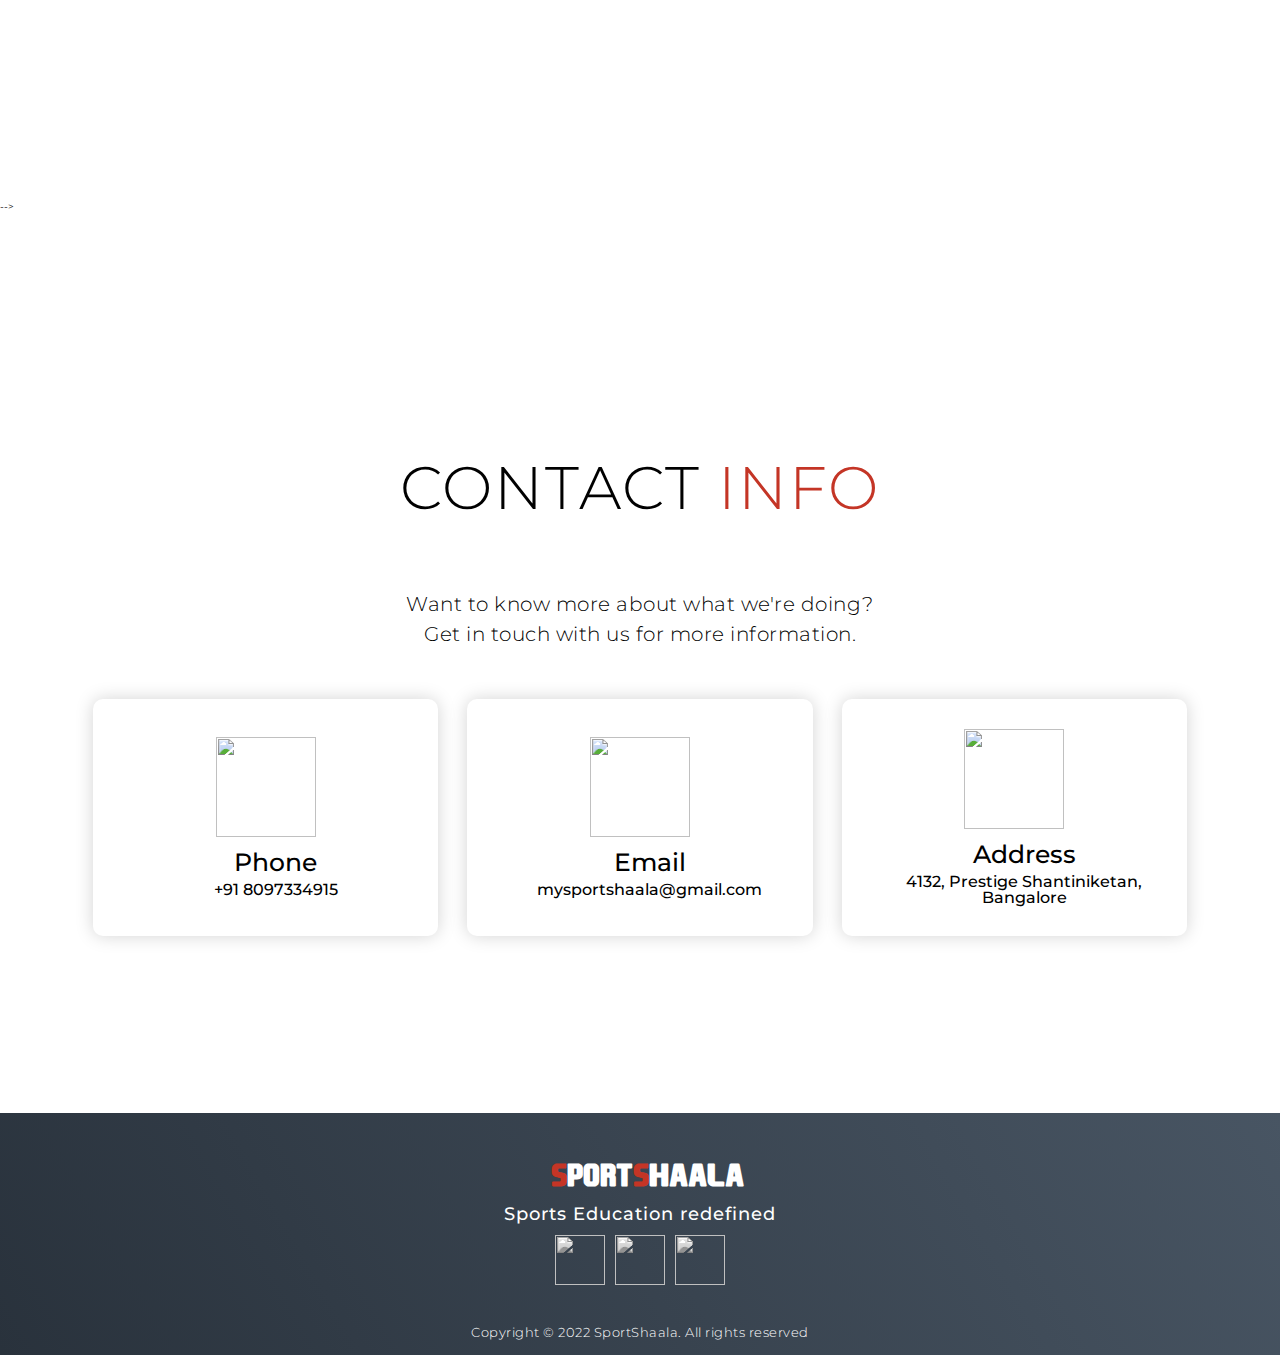
==== commit 6d65369f: "Copyright correction" ====
--- a/index.html
+++ b/index.html
@@ -36,8 +36,8 @@
     <!-- Hero section -->
     <section id="hero">
         <div class="hero container">
-            <video src="https://raw.githubusercontent.com/4722794/sportshaala/main/Sportshaala.mp4" playsinline="" autoplay="" muted="" loop="">
-            </video>
+                <video src="assets/Sportshaala.mp4" playsinline autoplay muted loop>
+                </video>
             <div>
                 <h1>Play better<span></span></h1>
                 <h1>Find your edge<span></span></h1>
@@ -46,6 +46,40 @@
         </div>
     </section>
     <!-- End Hero Section -->
+    <div class="video-wrapper">
+        <video src="assets/Sportshaala.mp4" playsinline autoplay muted loop>
+        </video>
+    </div>
+
+    <!-- Service Section -->
+    <!-- <section id="services">
+        <div class="services container">
+            <div class="service-top">
+                <h1 class="section-title">ABOUT <span>US</span></h1>
+                <p><span>Sportshaala</span> aims to be the pioneer in sports technology, education and training.</p>
+                <p>Our goal is to help enthusiasts improve performance, maximize results and discover their hidden potential.</p>
+                <p>We don't just want you to play, we want you to <span>play better!</span></p>
+            </div>
+            <div class="service-bottom">
+                <div class="service-item">
+                    <div class="icon"><img src="https://img.icons8.com/bubbles/100/000000/services.png" alt=""></div>
+                    <h2>Web Design</h2>
+                    <p>Lorem ipsum dolor sit amet consectetur adipisicing elit. Expedita repellat, quam rem adipisci ipsa sapiente quisquam unde itaque voluptatibus totam.</p>
+                </div>
+                <div class="service-item">
+                    <div class="icon"><img src="https://img.icons8.com/bubbles/100/000000/services.png" alt=""></div>
+                    <h2>Web Design</h2>
+                    <p>Lorem ipsum dolor sit amet consectetur adipisicing elit. Expedita repellat, quam rem adipisci ipsa sapiente quisquam unde itaque voluptatibus totam.</p>
+                </div>
+                <div class="service-item">
+                    <div class="icon"><img src="https://img.icons8.com/bubbles/100/000000/services.png" alt=""></div>
+                    <h2>Web Design</h2>
+                    <p>Lorem ipsum dolor sit amet consectetur adipisicing elit. Expedita repellat, quam rem adipisci ipsa sapiente quisquam unde itaque voluptatibus totam.</p>
+                </div>                                             
+            </div>
+        </div>
+    </section> -->
+    <!-- End Service Section -->
 
     <!-- About section -->
     <section id="about">
@@ -74,30 +108,30 @@
                 <h1 class="section-title">Contact <span>info</span></h1>
             </div>
             <div>
-                <p>Want to know more about what we're doing?<br>Get in touch with us for more information.<br> (Click the icon to get details)</p>
+                <p>Want to know more about what we're doing?<br>Get in touch with us for more information.</p>
             </div>
             <div class="contact-items">
                 <div class="contact-item">
-                    <div class="icon" id="phone">
+                    <div class="icon">
                         <img src="https://img.icons8.com/bubbles/100/000000/phone.png" alt="">
                     </div>
                     <div class="contact-info">
-                        <h1 >Phone</h1>
-                        <h2 id = "phoneval"></h2>
+                        <h1>Phone</h1>
+                        <h2>+91 8097334915</h2>
                     </div>
                 </div>
                 <div class="contact-item">
-                    <div class="icon" id = "email"><img src="https://img.icons8.com/bubbles/100/000000/new-post.png" alt=""></div>
+                    <div class="icon"><img src="https://img.icons8.com/bubbles/100/000000/new-post.png" alt=""></div>
                     <div class="contact-info">
-                        <h1 >Email</h1>
-                        <h2 id = "emailval"></h2>
+                        <h1>Email</h1>
+                        <h2>mysportshaala@gmail.com</h2>
                     </div>
                 </div>
                 <div class="contact-item">
-                    <div class="icon" id="address"><img src="https://img.icons8.com/bubbles/100/000000/map-marker.png" alt=""></div>
+                    <div class="icon"><img src="https://img.icons8.com/bubbles/100/000000/map-marker.png" alt=""></div>
                     <div class="contact-info">
-                        <h1 >Address</h1>
-                        <h2 id ="addressval"></h2>
+                        <h1>Address</h1>
+                        <h2>4132, Prestige Shantiniketan, Bangalore</h2>
                     </div>
                 </div>
             </div>            
@@ -125,7 +159,7 @@
                     <a href="https://www.youtube.com/channel/UC8o_CGlzFs7dVv6sWX6ZTkQ"><img alt="" src="https://img.icons8.com/bubbles/100/000000/youtube.png"></a>
                 </div>                                                
             </div>
-            <p>Copyright &#169 2022 Sporthaala. All rights reserved</p>
+            <p>Copyright &#169 2022 SportShaala. All rights reserved</p>
         </div>
     </section>
     <!-- End footer -->    
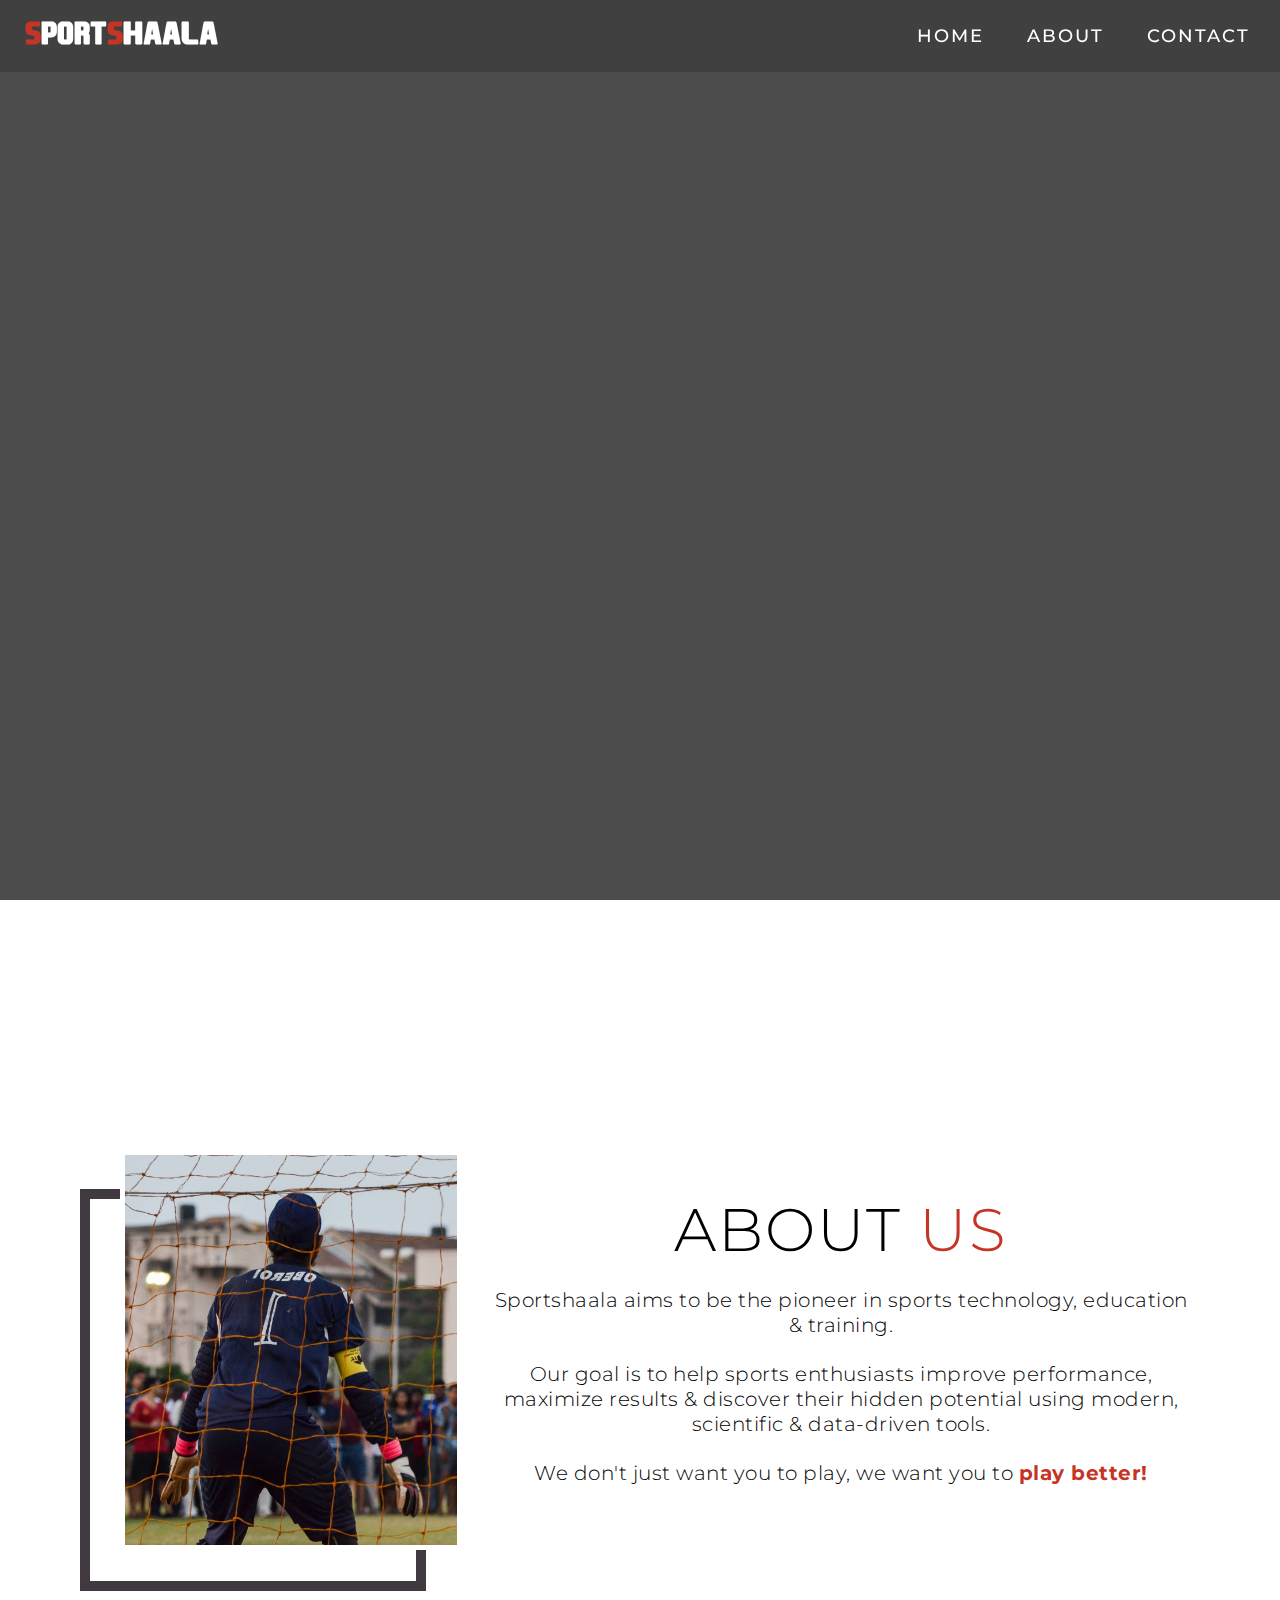
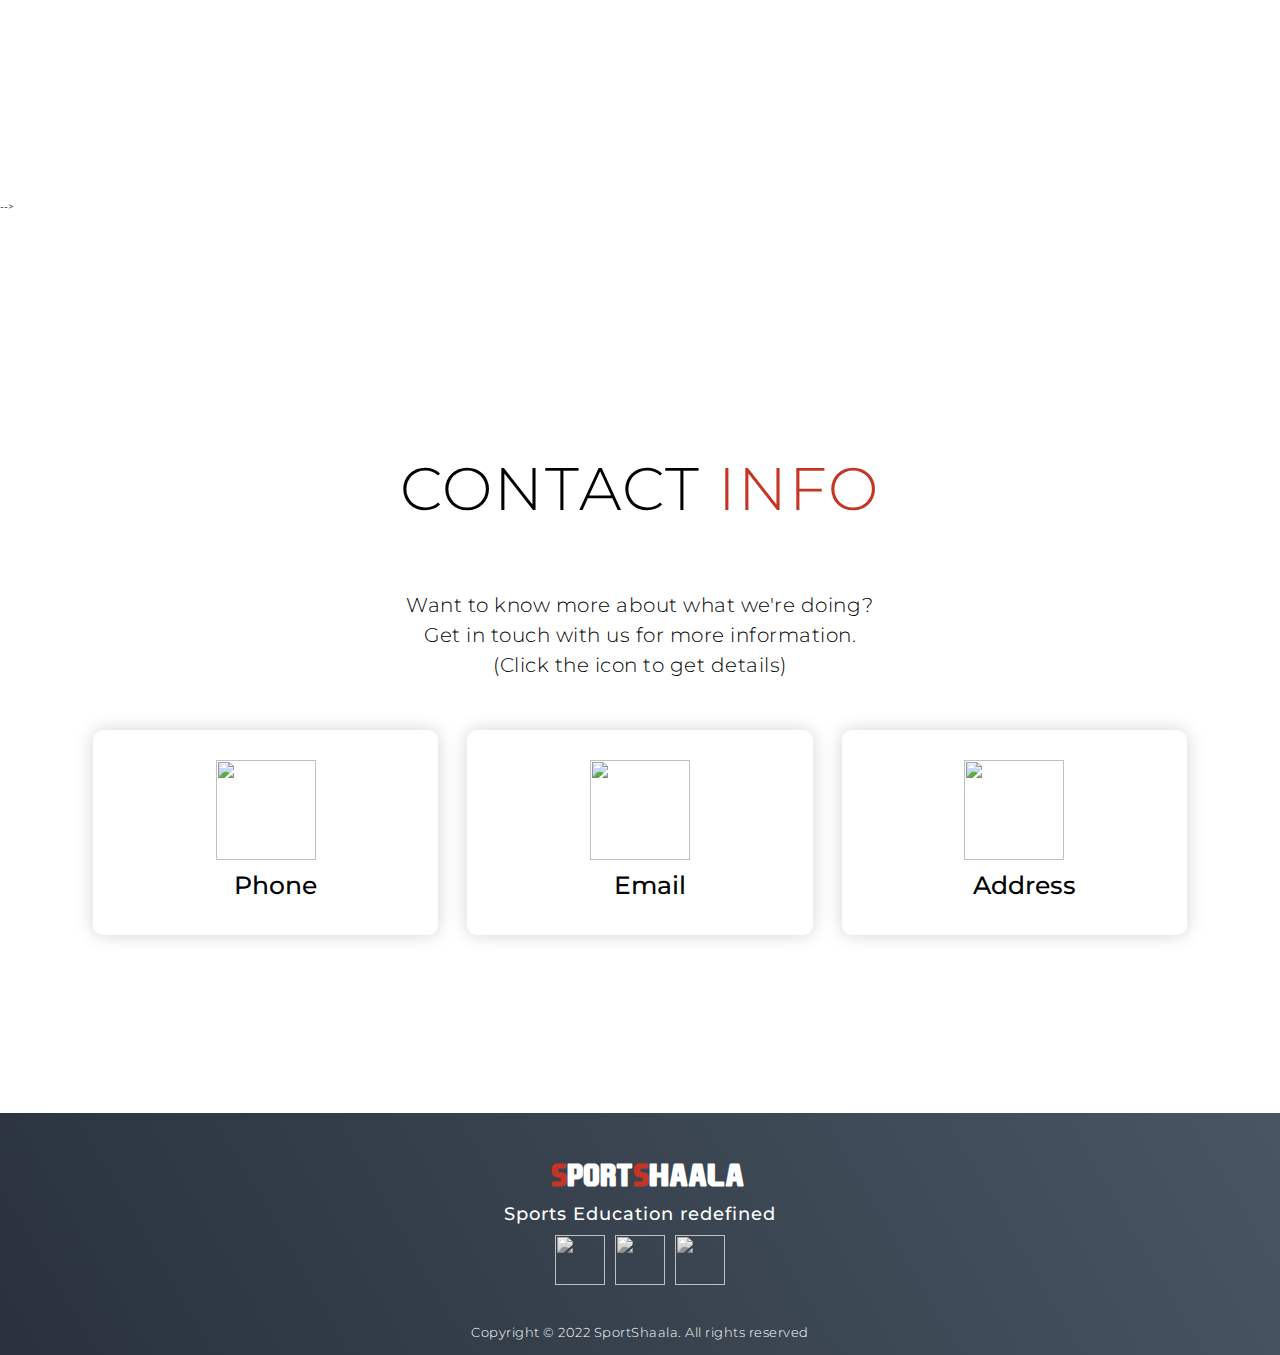
==== commit d10a44ac: "Fix copyright" ====
--- a/index.html
+++ b/index.html
@@ -36,8 +36,8 @@
     <!-- Hero section -->
     <section id="hero">
         <div class="hero container">
-                <video src="assets/Sportshaala.mp4" playsinline autoplay muted loop>
-                </video>
+            <video src="https://raw.githubusercontent.com/4722794/sportshaala/main/Sportshaala.mp4" playsinline="" autoplay="" muted="" loop="">
+            </video>
             <div>
                 <h1>Play better<span></span></h1>
                 <h1>Find your edge<span></span></h1>
@@ -46,40 +46,6 @@
         </div>
     </section>
     <!-- End Hero Section -->
-    <div class="video-wrapper">
-        <video src="assets/Sportshaala.mp4" playsinline autoplay muted loop>
-        </video>
-    </div>
-
-    <!-- Service Section -->
-    <!-- <section id="services">
-        <div class="services container">
-            <div class="service-top">
-                <h1 class="section-title">ABOUT <span>US</span></h1>
-                <p><span>Sportshaala</span> aims to be the pioneer in sports technology, education and training.</p>
-                <p>Our goal is to help enthusiasts improve performance, maximize results and discover their hidden potential.</p>
-                <p>We don't just want you to play, we want you to <span>play better!</span></p>
-            </div>
-            <div class="service-bottom">
-                <div class="service-item">
-                    <div class="icon"><img src="https://img.icons8.com/bubbles/100/000000/services.png" alt=""></div>
-                    <h2>Web Design</h2>
-                    <p>Lorem ipsum dolor sit amet consectetur adipisicing elit. Expedita repellat, quam rem adipisci ipsa sapiente quisquam unde itaque voluptatibus totam.</p>
-                </div>
-                <div class="service-item">
-                    <div class="icon"><img src="https://img.icons8.com/bubbles/100/000000/services.png" alt=""></div>
-                    <h2>Web Design</h2>
-                    <p>Lorem ipsum dolor sit amet consectetur adipisicing elit. Expedita repellat, quam rem adipisci ipsa sapiente quisquam unde itaque voluptatibus totam.</p>
-                </div>
-                <div class="service-item">
-                    <div class="icon"><img src="https://img.icons8.com/bubbles/100/000000/services.png" alt=""></div>
-                    <h2>Web Design</h2>
-                    <p>Lorem ipsum dolor sit amet consectetur adipisicing elit. Expedita repellat, quam rem adipisci ipsa sapiente quisquam unde itaque voluptatibus totam.</p>
-                </div>                                             
-            </div>
-        </div>
-    </section> -->
-    <!-- End Service Section -->
 
     <!-- About section -->
     <section id="about">
@@ -108,30 +74,30 @@
                 <h1 class="section-title">Contact <span>info</span></h1>
             </div>
             <div>
-                <p>Want to know more about what we're doing?<br>Get in touch with us for more information.</p>
+                <p>Want to know more about what we're doing?<br>Get in touch with us for more information.<br> (Click the icon to get details)</p>
             </div>
             <div class="contact-items">
                 <div class="contact-item">
-                    <div class="icon">
+                    <div class="icon" id="phone">
                         <img src="https://img.icons8.com/bubbles/100/000000/phone.png" alt="">
                     </div>
                     <div class="contact-info">
-                        <h1>Phone</h1>
-                        <h2>+91 8097334915</h2>
+                        <h1 >Phone</h1>
+                        <h2 id = "phoneval"></h2>
                     </div>
                 </div>
                 <div class="contact-item">
-                    <div class="icon"><img src="https://img.icons8.com/bubbles/100/000000/new-post.png" alt=""></div>
+                    <div class="icon" id = "email"><img src="https://img.icons8.com/bubbles/100/000000/new-post.png" alt=""></div>
                     <div class="contact-info">
-                        <h1>Email</h1>
-                        <h2>mysportshaala@gmail.com</h2>
+                        <h1 >Email</h1>
+                        <h2 id = "emailval"></h2>
                     </div>
                 </div>
                 <div class="contact-item">
-                    <div class="icon"><img src="https://img.icons8.com/bubbles/100/000000/map-marker.png" alt=""></div>
+                    <div class="icon" id="address"><img src="https://img.icons8.com/bubbles/100/000000/map-marker.png" alt=""></div>
                     <div class="contact-info">
-                        <h1>Address</h1>
-                        <h2>4132, Prestige Shantiniketan, Bangalore</h2>
+                        <h1 >Address</h1>
+                        <h2 id ="addressval"></h2>
                     </div>
                 </div>
             </div>            
